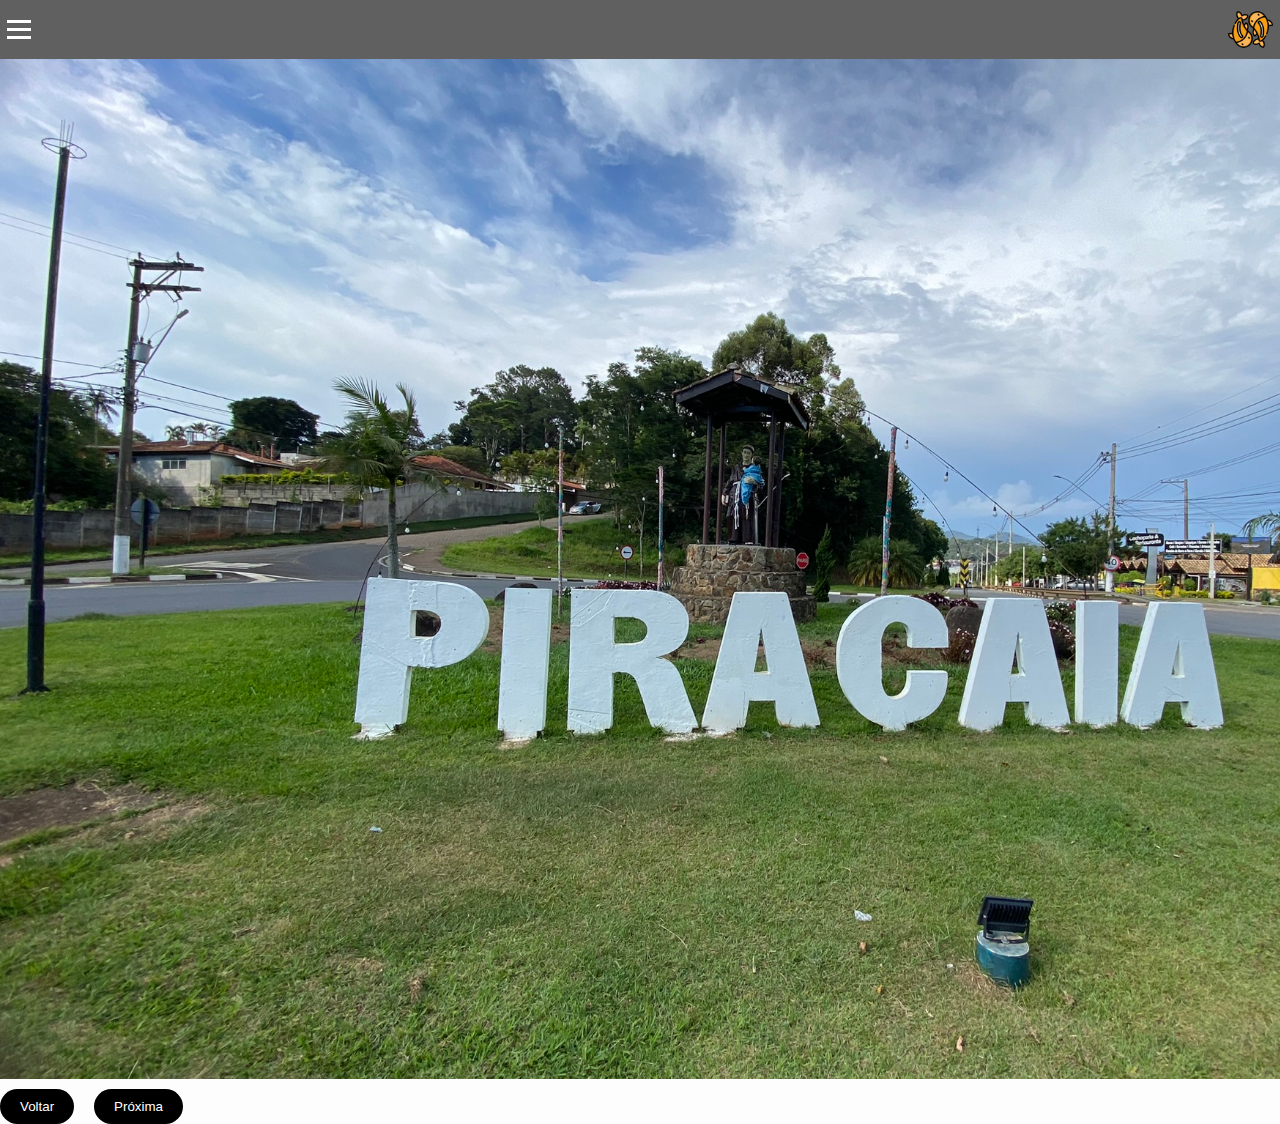
==== index.html @ 4e9e2842 "novo" ====
<!DOCTYPE html>
<html lang="pt-br">
<head>
    <meta charset="UTF-8">
    <meta name="viewport" content="width=device-width, initial-scale=1.0">
    <link rel="stylesheet" type="text/css" href="style.css">
    <script defer src="script.js"></script>
    <title>Turismo Blog</title>
</head>
<body>
    <body class="corpo">
        <header class="cabecalho">
            <nav class="navbar">
                <input id="caixa__checkbox" type="checkbox">
                <label for="caixa__checkbox" class="caixa__checkbox__label">
                    <span class="botao_menu"></span >
                </label> 
                <img src="assets/logoSite.png" class="navbar__logo">
                <ul class="lista__hamburguer">
                    <li><a class="lista__hamburguer__link" href="index.html"><u><b>HOME</u></b></a></li>
                    <li><a class="lista__hamburguer__link" href="#dicas"><u><b>MENU</u></b></a></li>
                    <li><a class="lista__hamburguer__link" href="fotos.html"><u><b>GALERIA DE FOTOS</u></b></a></li>         </ul>    
            </nav> 

            <div class="carousel">
                <img src="assets/2.jpeg" class="active" alt="Lugar 1">
                <img src="assets/9.jpg" alt="Lugar 2">
                <img src="assets/3.jpeg" alt="Lugar 3">
                <img src="assets/4.jpeg" alt="Lugar 4">
                <img src="assets/6.jpeg" alt="Lugar 5">
                <img src="assets/calsa.jpeg" alt="Lugar 6">

              </div>
              
              <div class="nav">
                <button id="voltar">Voltar</button>
                <button id="proxima">Próxima</button>
              </div>

</body>
</html>
---- style.css ----
:root {
    --corDeFundo: #fdfdfd;
    --corDaFonte: #5ccb5f;
    --corDaFontePrincipal: #000000;
    --corDaFonteHover: #006414;
    --corDeFundoMenu: #333333e8;
    --corBotaoMenu:#ffffff;
    --corSombreamentoMenu: rgba(0, 0, 0, 0.35) 0px 5px 15px;
    --corPretaTransparente: #333333c7;
}

* {
    margin: 0;
    padding: 0;
}

html {
    font-size: 14px;
    font-family: 'Montserrat', sans-serif;
}

.corpo {
    background-color: var(--corDeFundo);   
}

.cabecalho{
    background-image: url("assets/9.jpeg");
    background-repeat: no-repeat;
    background-size: cover;
    transition: 1s;
}


.navbar {
    display: flex;
    justify-content: space-between;
    padding: 0.5em;
    background-color: var(--corPretaTransparente);
}

.caixa__checkbox__label {
    display: flex;
    flex-direction: column;
    justify-content: center;
    gap: 5px; 
}

.caixa__checkbox__label::after, 
.caixa__checkbox__label::before, 
.caixa__checkbox__label > .botao_menu {
    content:"";
    width: 24px;
    height: 3px;
    background-color: var(--corBotaoMenu);
    z-index: 11;
    transition: 1s;
}

#caixa__checkbox:checked ~ .caixa__checkbox__label::after{
    background-color: var(--corBotaoMenu);
    transform: rotate(45deg);
    transition: 1s;
    width: 24px;
    transform: translateY(-8px) rotate(45deg);
}

#caixa__checkbox:checked ~ .caixa__checkbox__label::before {
    background-color: var(--corBotaoMenu);
    transform: translateY(8px) rotate(-45deg);
    transition: 1s;
    width: 24px;    
}

#caixa__checkbox:checked ~ .caixa__checkbox__label > span{
    opacity: 0;
}

#caixa__checkbox{
    display: none;
}

.lista__hamburguer {
    background-color: var(--corDeFundoMenu);
    box-shadow: var(--corSombreamentoMenu);
    list-style-type: none;
    height: 900px;
    font-size: 2rem;
    position: absolute;
    top: 0;
    left: -100%;
    padding-top: 100px;
    z-index: 10;
    transition: 1s;
}

.lista__hamburguer > li {
    width: 260px;
    text-align: center;
    padding: 20px 0 20px 0; 
    
}

.lista__hamburguer > li:hover {
    background-color: var(--corDaFonteHover);
}

.lista__hamburguer > li > a {
    width: 100%;
    text-decoration: none;
    color: var(--corDaFonte);
}

.lista__hamburguer > li > a:hover {
    text-decoration: none; 
}

#caixa__checkbox:checked ~ .lista__hamburguer {
    position: absolute;
    left: 0;
    transition: 1s;  
}

.navbar__logo {
    height: 45px;
    width: 45px;
}

.carousel {
    padding-bottom: 270px;
    width: 1500px;
    height: 750px;
    background-size: cover;
    overflow: hidden;
    position: relative;
  }
  
  .carousel img {
    display: block;
    align-items: center;
    width: 100%;
    height: 100%;
    object-fit: cover;
    position: absolute;
    top: 0;
    left: 0;
    opacity: 0;
    transition: opacity 0.5s ease-in-out;
  }
  
  .carousel img.active {
    opacity: 1;
  }
  
  .nav {
    display: flex;
    align-items: center;
    gap: 20px;
    margin-top: 10px;
  }
  
  .nav button {
    padding: 10px 20px;
    border-radius: 20px;
    outline: none;
    border: none;
    background: #000;
    color: #fff;
    cursor: pointer;
  }
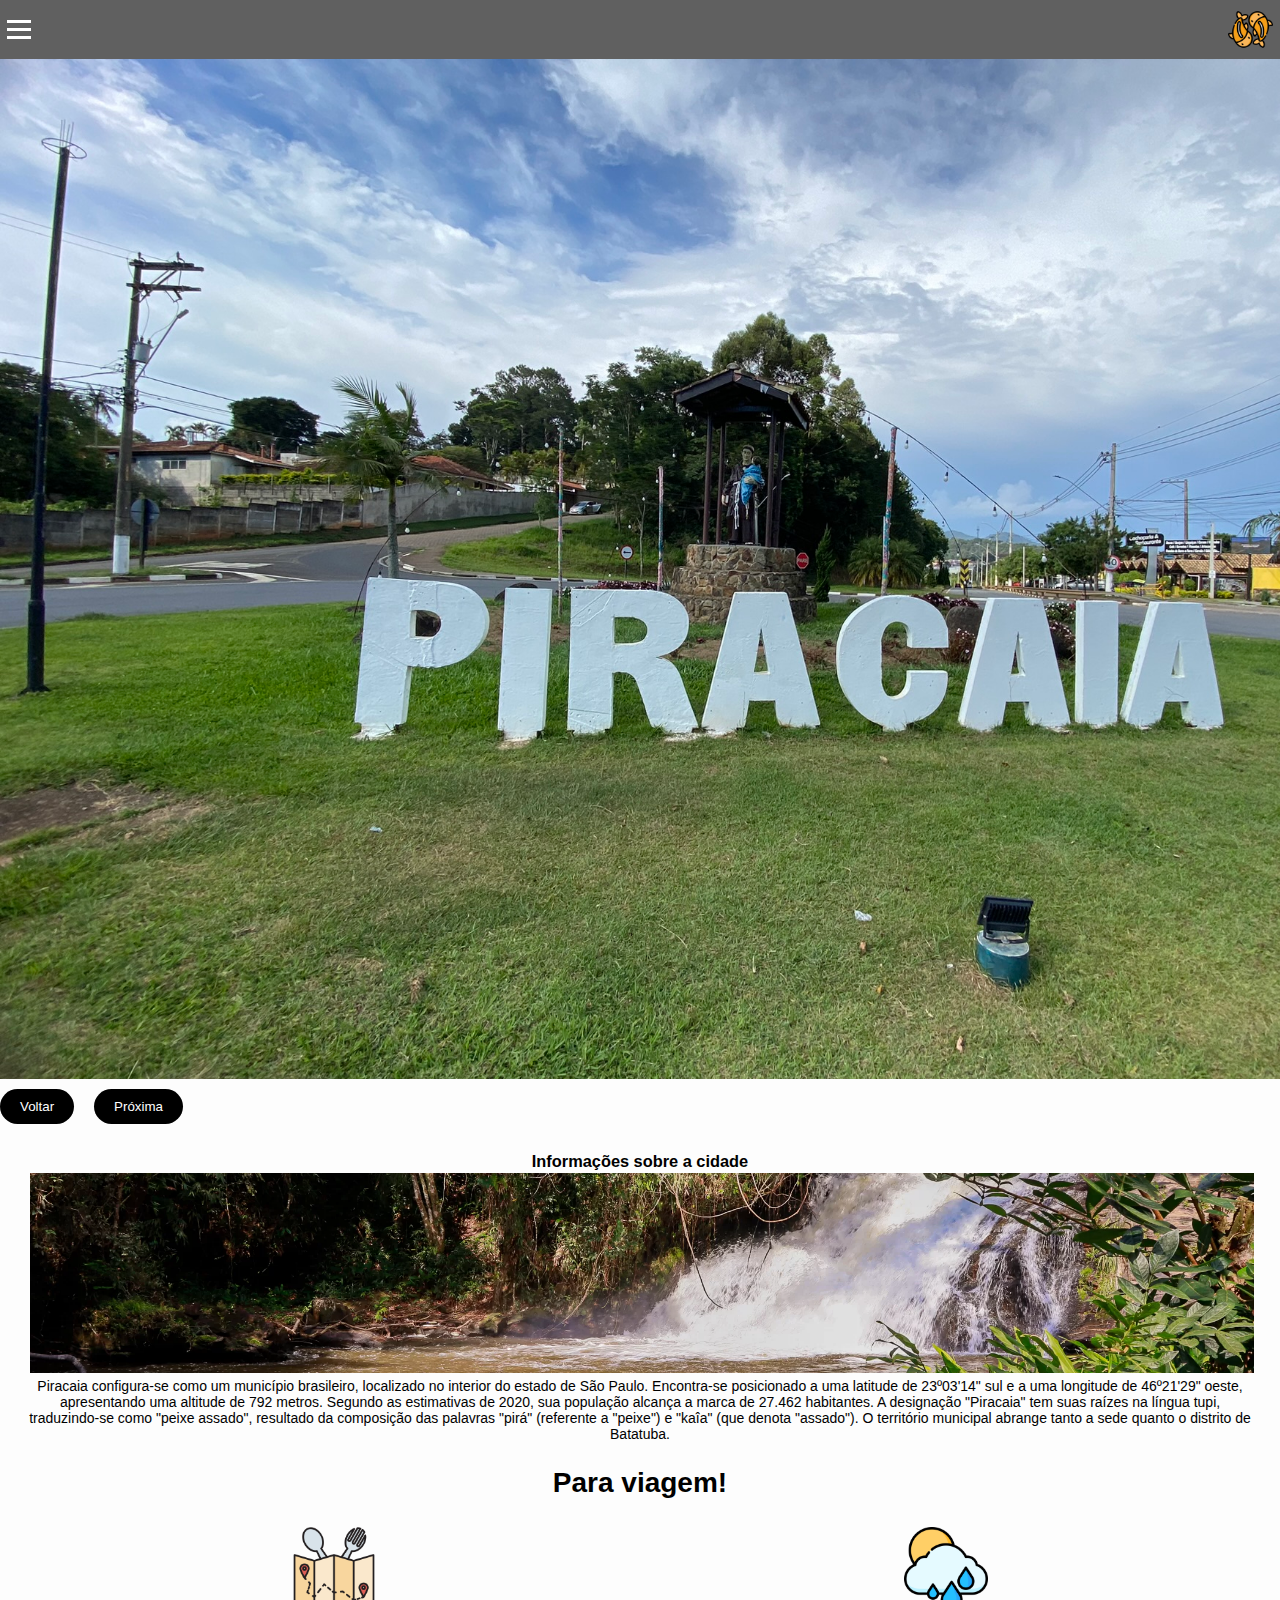
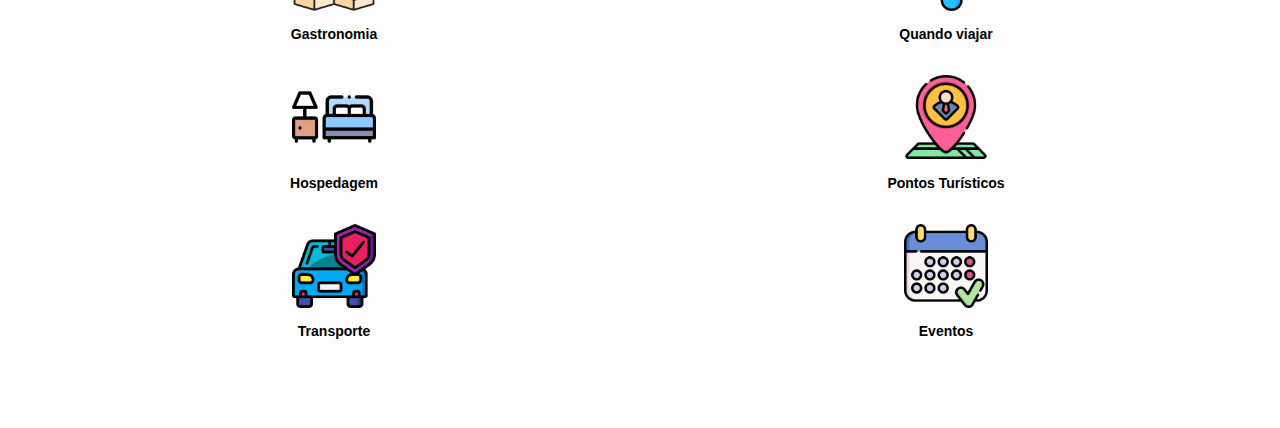
==== commit d9b2bf09: "update lugar" ====
--- a/index.html
+++ b/index.html
@@ -19,7 +19,8 @@
                 <ul class="lista__hamburguer">
                     <li><a class="lista__hamburguer__link" href="index.html"><u><b>HOME</u></b></a></li>
                     <li><a class="lista__hamburguer__link" href="#dicas"><u><b>MENU</u></b></a></li>
-                    <li><a class="lista__hamburguer__link" href="fotos.html"><u><b>GALERIA DE FOTOS</u></b></a></li>         </ul>    
+                    <li><a class="lista__hamburguer__link" href="fotos.html"><u><b>GALERIA DE FOTOS</u></b></a></li>         
+                </ul>    
             </nav> 
 
             <div class="carousel">
@@ -37,5 +38,35 @@
                 <button id="proxima">Próxima</button>
               </div>
 
+            <div class="cabecalho__baixo">
+
+            </div>
+        </header>  
+        <main class="principal">
+            <div class="apresentacao_cidade">
+                <h3>Informações sobre a cidade </h3>
+                <img class="sessao__fotos__foto" src="assets/piao.jpg">
+                <p class="sessao__fotos__descricao"> 
+                    Piracaia configura-se como um município brasileiro, localizado no interior do estado de São Paulo. Encontra-se posicionado a uma latitude de 23º03'14" sul e a uma longitude de 46º21'29" oeste, apresentando uma altitude de 792 metros. Segundo as estimativas de 2020, sua população alcança a marca de 27.462 habitantes. A designação "Piracaia" tem suas raízes na língua tupi, traduzindo-se como "peixe assado", resultado da composição das palavras "pirá" (referente a "peixe") e "kaîa" (que denota "assado"). O território municipal abrange tanto a sede quanto o distrito de Batatuba.
+                    </p>
+            </div>
+            
+            <div>
+                <h1 class="principal__titulo">
+                    Para viagem!
+                </h1>
+                <div class="principal__dicas" id="dicas">
+                <ul>
+                        <li><a href="gastronomia.html"><img src="assets/culinaria.png">Gastronomia<span class="barra_inf"></span></a></li>
+                        <li><a href="quando_viajar.html"><img src="assets/clima.png">Quando viajar<span class="barra_inf"></span></a></li>
+                        <li><a href="hospedagem.html"><img src="assets/hospedagem.png">Hospedagem<span class="barra_inf"></span></a></li>
+                        <li><a href="pontos_turisticos.html"><img src="assets/pontosTuristicos.png">Pontos Turísticos<span class="barra_inf"></span></a></li>
+                        <li><a href="transporte.html"><img src="assets/seguro-de-automovel.png">Transporte<span class="barra_inf"></span></a></li>
+                        <li><a href="eventos.html"><img src="assets/evento.png">Eventos<span class="barra_inf"></span></a></li>
+                </ul>
+                </div>
+            </div>
+
+
 </body>
 </html>--- a/style.css
+++ b/style.css
@@ -166,4 +166,135 @@
     background: #000;
     color: #fff;
     cursor: pointer;
-  }+  }
+  
+  .cabecalho__baixo > span  {
+    display: block;
+    font-size: 2em;
+    margin-block-start: 0.67em;
+    margin-block-end: 0.67em;
+    margin-inline-start: 0px;
+    margin-inline-end: 0px;
+    font-weight: bold;
+    color: var(--corDaFonte);
+    padding: 30% 0 30% 0;
+    text-align: center;
+}
+
+.principal__cima > p  {
+    color: var(--corDaFonte);
+    text-align: center;
+}
+
+.principal {
+    padding: 2rem;
+    display: flex;
+    flex-direction: column;
+    gap: 25px;
+}
+
+.principal > h1, .principal > h3 {
+    text-align: center;
+    margin-bottom: 2rem;
+}
+
+.principal > p {
+    text-align: left;
+    margin-bottom: 2rem;
+    box-sizing: border-box;
+}
+
+.principal__dicas {
+    display: flex;
+    margin-bottom: 4rem;
+}
+
+.principal__dicas > ul {
+    width: 100%;
+    display: flex;
+    flex-wrap: wrap;
+}
+
+.principal__dicas > ul > li {
+    display: flex;
+    flex-direction: column;
+    align-items: center;
+    width: 50%;
+}
+
+.principal__dicas > ul > li > a > img {
+    width: 6rem;
+    padding: 2rem 0 1.1rem 0;
+}
+
+.principal__dicas > ul > li > a {
+    display: flex;
+    flex-direction: column;
+    align-items: center;
+    text-decoration: none;
+    color:var(--corDaFontePrincipal);
+    font-weight: 700;
+}
+
+.barra_inf {
+    display: block;
+    background-color: var(--corDeFundoMenu);
+    width: 0px;
+    height: 5px;
+    border-radius: 45px;
+}
+
+.principal__dicas > ul > li > a:hover > .barra_inf {
+    width: 100%;
+    transition: 1s;
+}
+
+.cabecalho__fotos {
+    background-image: none;
+}
+
+.sessao__fotos {
+    padding: 15px;
+    border-radius: 5px;
+    box-shadow: 5px 10px 10px; 
+}
+
+.sessao__fotos__foto {
+  margin: 2px;
+  width: 100%;
+  height: 200px;
+  object-fit: cover;
+  
+}
+
+.sessao__fotos__descricao {
+    text-align: center;
+}
+
+.sessao__fotos__foto-turistico {
+  margin: 2px;
+  width: 100%;
+  object-fit: cover;
+}
+
+.principal__titulo {
+    text-align: center;
+}
+
+#redes {
+    width: 35px;
+}
+
+
+.rodape > p {
+    margin: 10px;
+}
+
+.rodape {
+    text-align: center;
+    margin: 10px 0 10px 0;
+}
+
+.apresentacao_cidade > h3 {
+    text-align: center;
+}
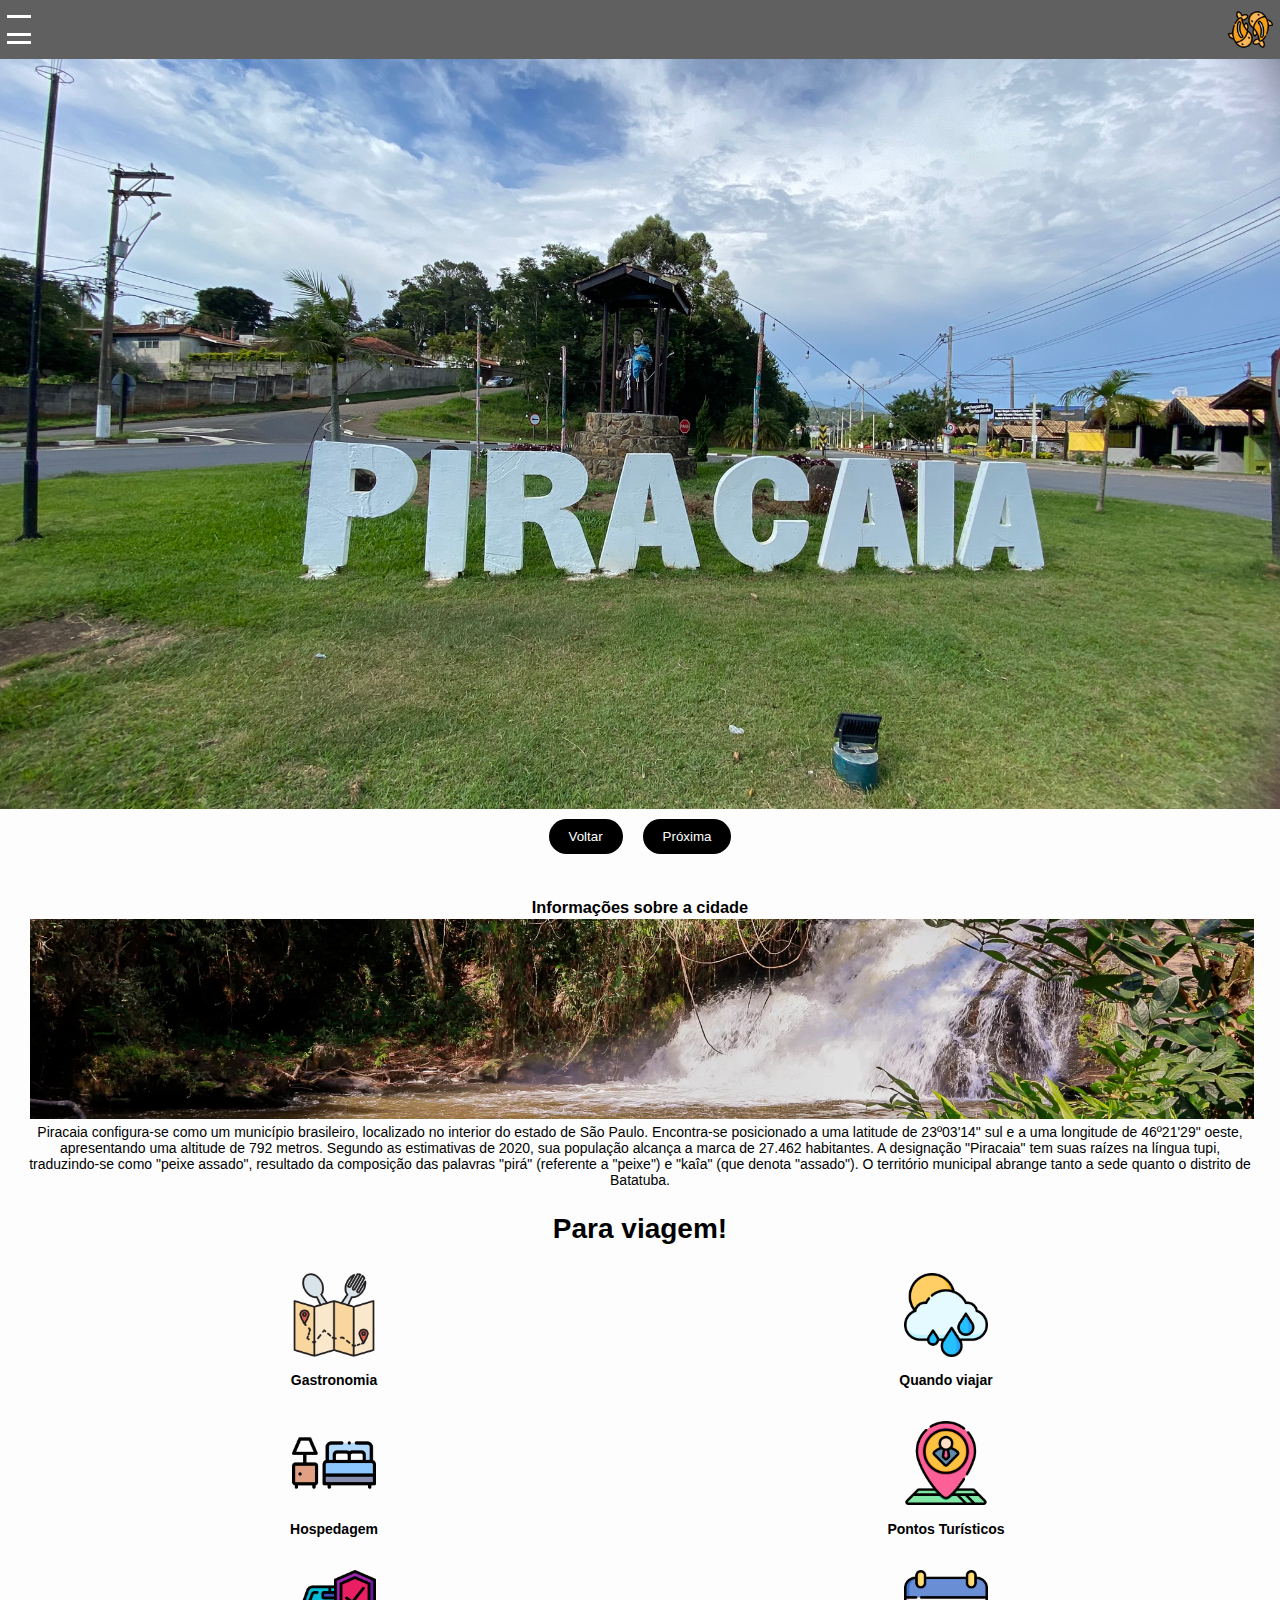
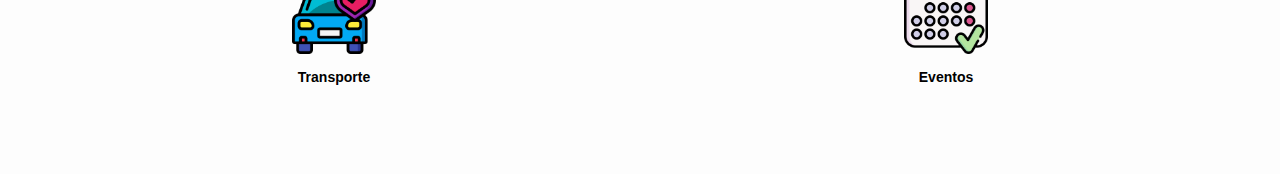
==== commit 4b92efbf: "atualizacao" ====
--- a/index.html
+++ b/index.html
@@ -3,7 +3,8 @@
 <head>
     <meta charset="UTF-8">
     <meta name="viewport" content="width=device-width, initial-scale=1.0">
-    <link rel="stylesheet" type="text/css" href="style.css">
+    <link rel="stylesheet" type="text/css" href="style.css" media="screen">
+    <link rel="stylesheet" type="text/css" href="style.css" media="print">
     <script defer src="script.js"></script>
     <title>Turismo Blog</title>
 </head>
@@ -33,12 +34,14 @@
 
               </div>
               
-              <div class="nav">
+              <div class="botao_menu">
                 <button id="voltar">Voltar</button>
                 <button id="proxima">Próxima</button>
               </div>
 
             <div class="cabecalho__baixo">
+
+                <br/>
 
             </div>
         </header>  
--- a/style.css
+++ b/style.css
@@ -126,9 +126,7 @@
 }
 
 .carousel {
-    padding-bottom: 270px;
-    width: 1500px;
-    height: 750px;
+    padding-bottom: 750px;
     background-size: cover;
     overflow: hidden;
     position: relative;
@@ -151,14 +149,14 @@
     opacity: 1;
   }
   
-  .nav {
-    display: flex;
-    align-items: center;
+  .botao_menu {
+    display: flex;
+    justify-content: center;
     gap: 20px;
     margin-top: 10px;
   }
   
-  .nav button {
+  .botao_menu button {
     padding: 10px 20px;
     border-radius: 20px;
     outline: none;
@@ -167,7 +165,7 @@
     color: #fff;
     cursor: pointer;
   }
-  
+
   .cabecalho__baixo > span  {
     display: block;
     font-size: 2em;
--- a/style.css
+++ b/style.css
@@ -126,9 +126,7 @@
 }
 
 .carousel {
-    padding-bottom: 270px;
-    width: 1500px;
-    height: 750px;
+    padding-bottom: 750px;
     background-size: cover;
     overflow: hidden;
     position: relative;
@@ -151,14 +149,14 @@
     opacity: 1;
   }
   
-  .nav {
-    display: flex;
-    align-items: center;
+  .botao_menu {
+    display: flex;
+    justify-content: center;
     gap: 20px;
     margin-top: 10px;
   }
   
-  .nav button {
+  .botao_menu button {
     padding: 10px 20px;
     border-radius: 20px;
     outline: none;
@@ -167,7 +165,7 @@
     color: #fff;
     cursor: pointer;
   }
-  
+
   .cabecalho__baixo > span  {
     display: block;
     font-size: 2em;
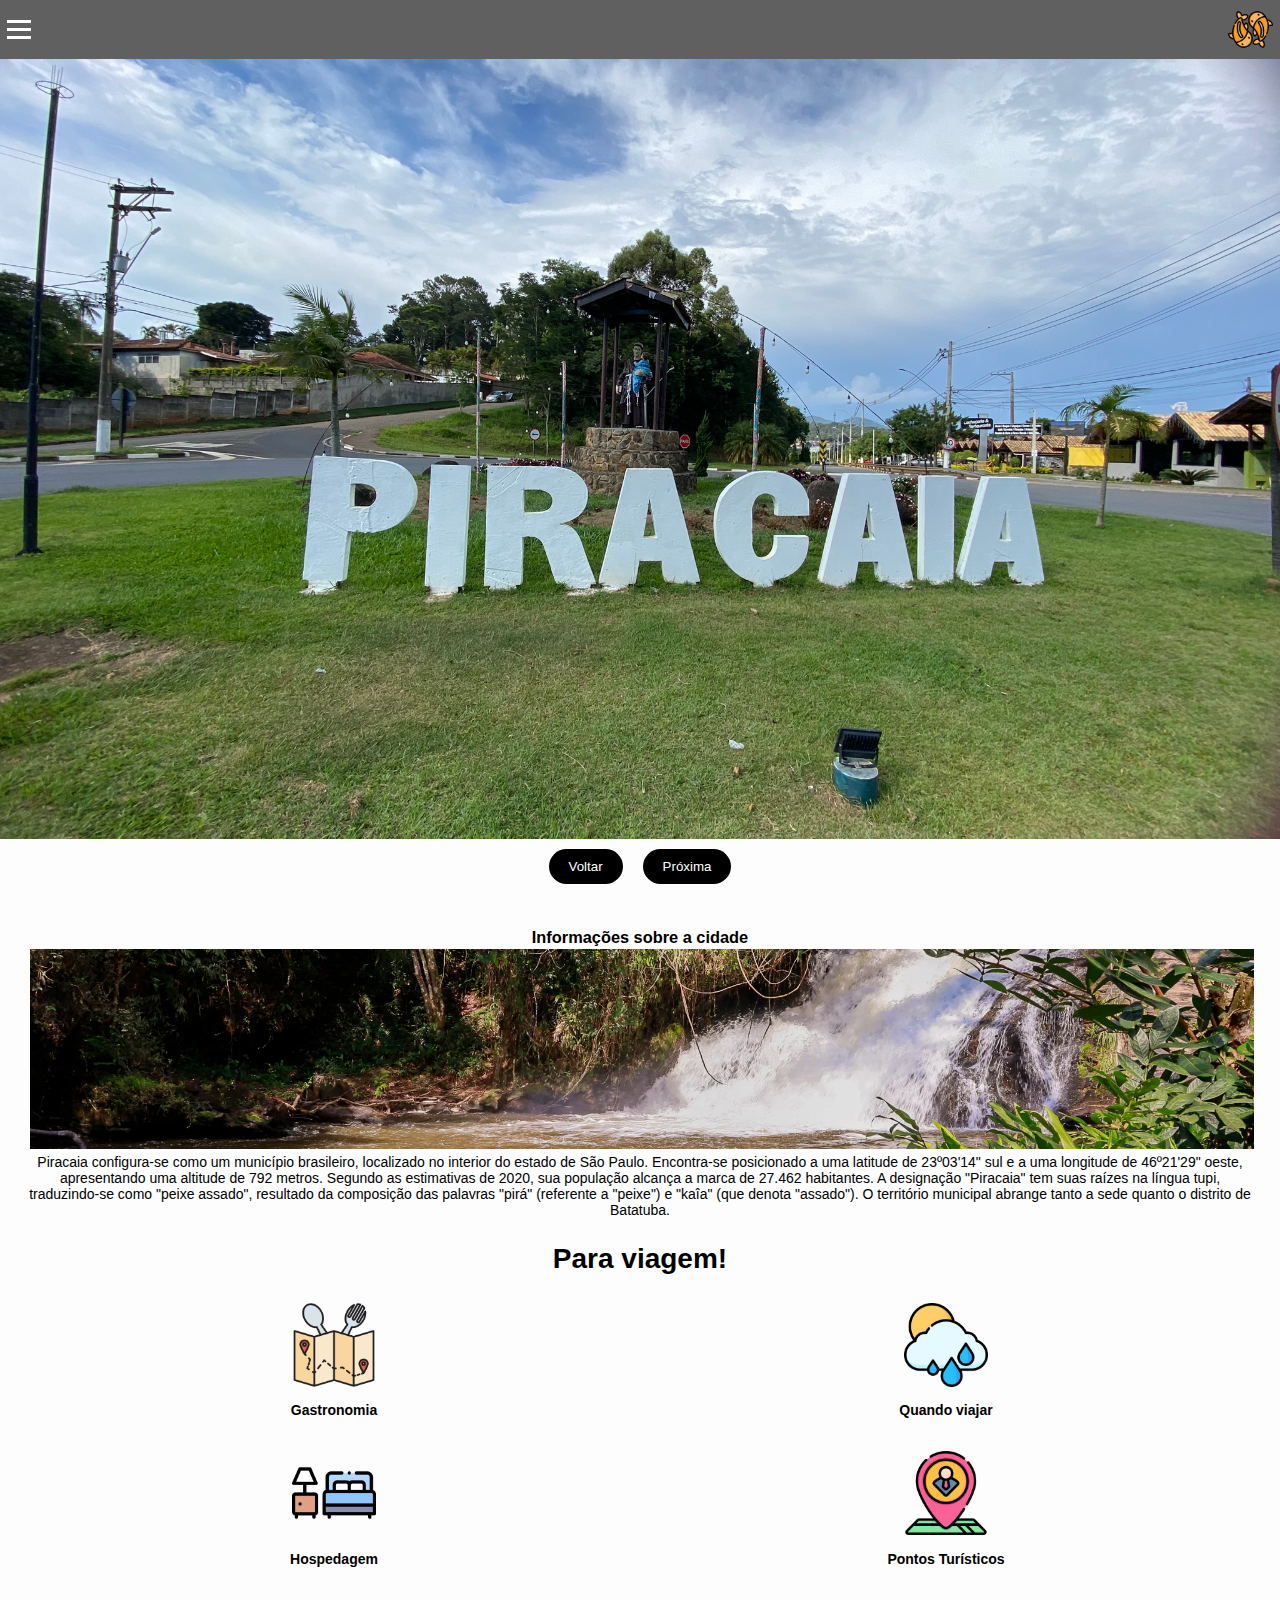
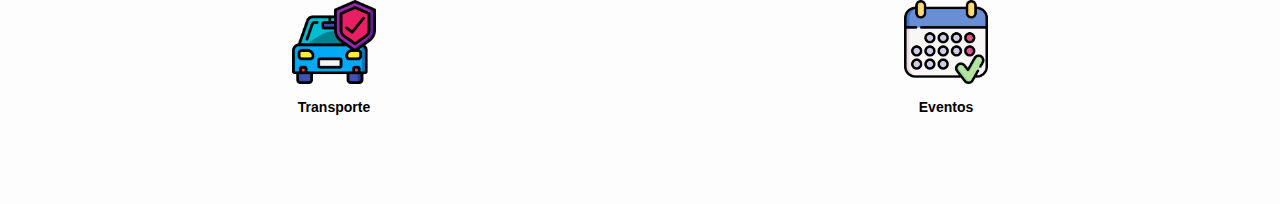
==== commit 3e420800: "botão" ====
--- a/index.html
+++ b/index.html
@@ -34,7 +34,7 @@
 
               </div>
               
-              <div class="botao_menu">
+              <div class="botao_fotos">
                 <button id="voltar">Voltar</button>
                 <button id="proxima">Próxima</button>
               </div>
--- a/style.css
+++ b/style.css
@@ -126,7 +126,7 @@
 }
 
 .carousel {
-    padding-bottom: 750px;
+    padding-bottom: 780px;
     background-size: cover;
     overflow: hidden;
     position: relative;
@@ -149,14 +149,14 @@
     opacity: 1;
   }
   
-  .botao_menu {
+  .botao_fotos {
     display: flex;
     justify-content: center;
     gap: 20px;
     margin-top: 10px;
   }
   
-  .botao_menu button {
+  .botao_fotos button {
     padding: 10px 20px;
     border-radius: 20px;
     outline: none;
@@ -269,7 +269,7 @@
     text-align: center;
 }
 
-.sessao__fotos__foto-turistico {
+.sessao__fotos__foto-turistimo {
   margin: 2px;
   width: 100%;
   object-fit: cover;
--- a/style.css
+++ b/style.css
@@ -126,7 +126,7 @@
 }
 
 .carousel {
-    padding-bottom: 750px;
+    padding-bottom: 780px;
     background-size: cover;
     overflow: hidden;
     position: relative;
@@ -149,14 +149,14 @@
     opacity: 1;
   }
   
-  .botao_menu {
+  .botao_fotos {
     display: flex;
     justify-content: center;
     gap: 20px;
     margin-top: 10px;
   }
   
-  .botao_menu button {
+  .botao_fotos button {
     padding: 10px 20px;
     border-radius: 20px;
     outline: none;
@@ -269,7 +269,7 @@
     text-align: center;
 }
 
-.sessao__fotos__foto-turistico {
+.sessao__fotos__foto-turistimo {
   margin: 2px;
   width: 100%;
   object-fit: cover;
